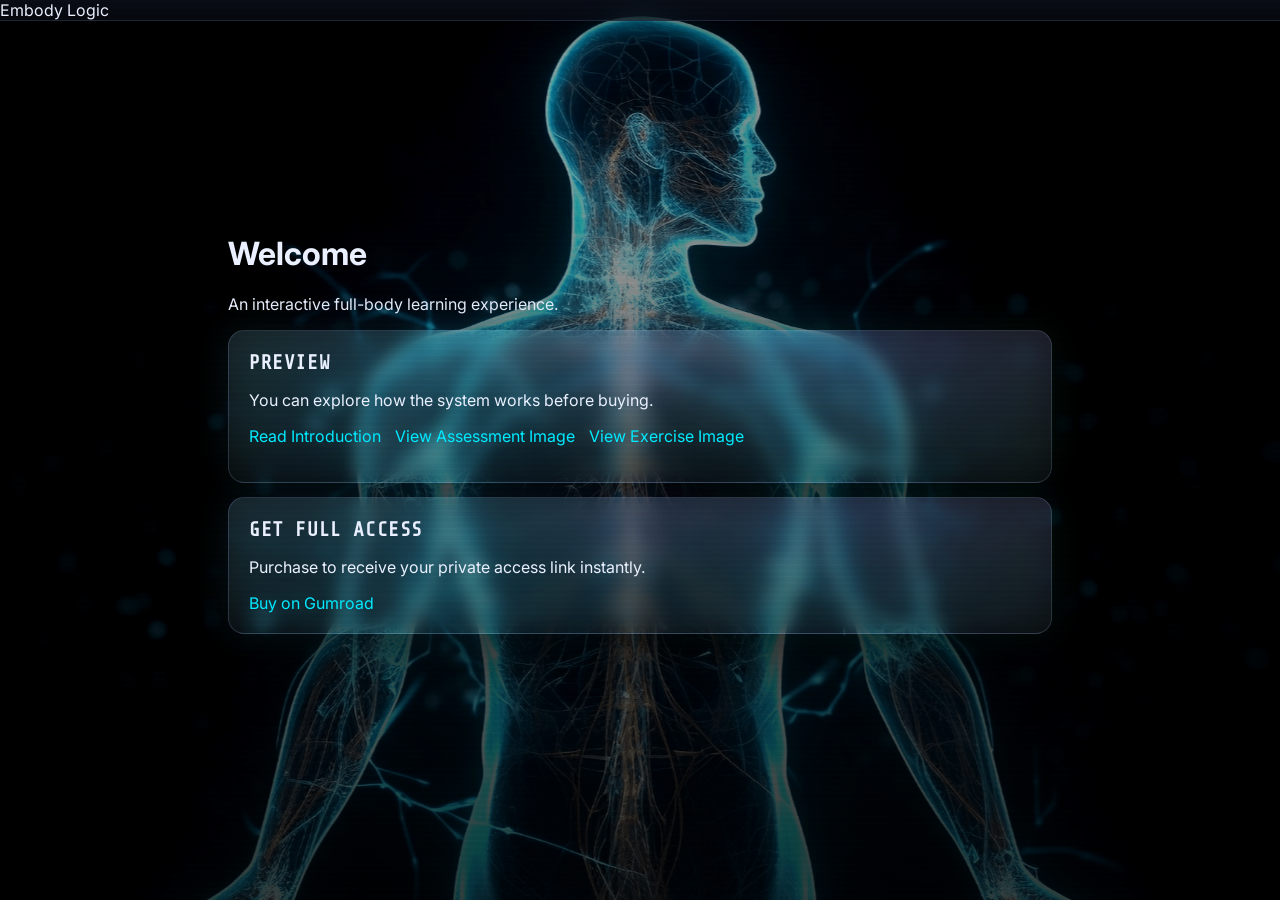
==== index.html @ bf905054 "Implement second image modal and adjust styles Added functionality for a second image modal and adju" ====
<!DOCTYPE html>
<html lang="en">
<head>
  <meta charset="UTF-8" />
  <meta name="viewport" content="width=device-width, initial-scale=1" />
  <title>Embody Logic</title>
  <link rel="stylesheet" href="css/styles.css" />
  <link rel="manifest" href="manifest.json" />

  <style>
    /* ---- Base ---- */
    body{
      margin:0;
      min-height:100vh;
      overflow-x:hidden;
    }

    .bg-wrap{
      position: relative;
      min-height: 100vh;
      display: block;
      isolation: isolate;
    }

    /* ---- Background IMAGE (replaces video) ---- */
    .bg-image{
      position: fixed;
      inset: 0;
      width: 100%;
      height: 100%;
      object-fit: cover;
      z-index: 0;

      /* Brighter + punchier */
      filter: brightness(1.18) saturate(1.18) contrast(1.08);
      transform: translateZ(0);

      /* Fade-in + subtle life */
      opacity: 0;
      transform: scale(1.04);
      animation:
        bgFade 900ms ease-out forwards,
        bgPulse 4.8s ease-in-out 900ms infinite,
        bgDrift 14s ease-in-out 900ms infinite;
      will-change: transform, opacity, filter;
      pointer-events: none;
      user-select: none;
    }

    @keyframes bgFade{ to{ opacity: 1; } }

    /* Gentle "breathing" brightness pulse */
    @keyframes bgPulse{
      0%,100%{ filter: brightness(1.12) saturate(1.16) contrast(1.07); }
      50%{    filter: brightness(1.28) saturate(1.22) contrast(1.10); }
    }

    /* Micro zoom drift (Ken Burns-lite) */
    @keyframes bgDrift{
      0%,100%{ transform: scale(1.04) translate3d(0,0,0); }
      50%{    transform: scale(1.07) translate3d(0,-8px,0); }
    }

    /* ---- Overlay for readability (lighter so bg shows) ---- */
    .bg-overlay{
      position: fixed;
      inset: 0;
      z-index: 1;
      background:
        radial-gradient(circle at 40% 20%, rgba(0,0,0,.12), rgba(0,0,0,.48) 70%),
        linear-gradient(180deg, rgba(0,0,0,.22), rgba(0,0,0,.55));
      pointer-events: none;
    }

    /* Keep header above bg */
    header.header{
      position: relative;
      z-index: 3;

      opacity: 0;
      transform: translateY(6px);
      animation: uiFade 650ms ease-out 180ms forwards;
    }

    /* Main content floats above */
    main.container{
      position: relative;
      z-index: 3;
      max-width: 860px;
      margin: 0 auto;
      padding: 0 18px;

      /* Vertically center content */
      min-height: calc(100vh - 60px);
      display: flex;
      align-items: center;

      opacity: 0;
      transform: translateY(10px);
      animation: uiFade 720ms ease-out 260ms forwards;
    }

    @keyframes uiFade{
      to{ opacity: 1; transform: translateY(0); }
    }

    .hero{
      width: 100%;
      max-width: 860px;
      margin: 0 auto;
    }
    .hero h1{ margin-top: 0; }

    /* ---- Hover polish ---- */
    .card{
      transition: transform .18s ease, box-shadow .18s ease, border-color .18s ease;
      backdrop-filter: blur(8px);

      /* subtle breathing shadow */
      animation: cardBreath 6s ease-in-out 1.2s infinite;
    }
    .card:hover{
      transform: translateY(-2px);
      box-shadow: 0 18px 45px rgba(0,0,0,.25);
      border-color: rgba(255,255,255,.10);
      animation-play-state: paused; /* hover feels crisp */
    }
    @keyframes cardBreath{
      0%,100%{ box-shadow: 0 12px 28px rgba(0,0,0,.18); }
      50%{    box-shadow: 0 18px 46px rgba(0,0,0,.26); }
    }

    a.button{
      transition: transform .16s ease, filter .16s ease, box-shadow .16s ease;
      will-change: transform;
    }
    a.button:hover{
      transform: translateY(-1px);
      filter: brightness(1.06);
      box-shadow: 0 10px 24px rgba(0,0,0,.22);
    }
    a.button:active{
      transform: translateY(0px);
    }

    /* ---- Preview actions ---- */
    .preview-actions{
      display:flex;
      gap:14px;
      margin: 10px 0 16px;
      flex-wrap:wrap;
    }

    /* Force thumbnail sizing (overrides any global img{width:100%} in styles.css) */
    .preview-thumb{
      display:block;
      width: 240px;
      max-width: 100%;
      height: auto;
      cursor:pointer;
      border-radius: 12px;
    }

    /* ---- Modal overlay ---- */
    .modal{
      display:none;              /* hidden by default */
      position:fixed;
      inset:0;
      z-index:9999;
      background:rgba(0,0,0,.75);
      backdrop-filter: blur(4px);
      align-items:center;
      justify-content:center;
      padding: 18px;
    }
    .modal[aria-hidden="false"]{ display:flex; }

    .modal-box{
      position:relative;
      width:min(720px, 96vw);
      background:#ffffff;
      color:#111;
      border-radius:14px;
      box-shadow: 0 18px 60px rgba(0,0,0,.35);
      padding:18px 18px 14px;
    }
    .modal-box h3{
      margin: 0 0 10px;
      font-size: 20px;
    }
    .modal-scroll{
      max-height: 70vh;
      overflow:auto;
      padding-right: 6px;
      line-height: 1.45;
    }
    .modal-scroll ul{
      margin: 10px 0 14px;
      padding-left: 18px;
    }
    .modal-scroll li{ margin: 8px 0; }

    .modal-close{
      position:absolute;
      top:12px;
      right:10px;
      background:#f2f2f2;
      color:#111;
      width:34px;
      height:34px;
      border:0;
      border-radius:999px;
      text-align:center;
      line-height:34px;
      font-size:22px;
      cursor:pointer;
    }
    .modal-close:hover{ background:#e8e8e8; }

    .modal-box-image{
      width:min(900px, 96vw);
    }
    .modal-image{
      width:100%;
      height:auto;
      border-radius:12px;
      display:block;
    }

    /* ---- Reduced motion ---- */
    @media (prefers-reduced-motion: reduce){
      .bg-image,
      header.header,
      main.container,
      .card{
        animation: none !important;
        transform: none !important;
        opacity: 1 !important;
      }
    }
  </style>
</head>

<body>
  <div class="bg-wrap">
    <!-- Background image (reliable on GitHub Pages) -->
    <img class="bg-image" src="img/nerves-bg.png" alt="" aria-hidden="true" />

    <div class="bg-overlay"></div>

    <header class="header">Embody Logic</header>

    <main class="container">
      <div class="hero">
        <h1>Welcome</h1>
        <p>An interactive full-body learning experience.</p>

        <!-- Preview always available -->
        <section class="card">
          <h2>Preview</h2>
          <p>You can explore how the system works before buying.</p>

          <div class="preview-actions">
            <a href="#" id="openIntroModal" class="button">Read Introduction</a>
            <a href="#" id="openImageModal" class="button">View Assessment Image</a>
            <a href="#" id="openImageModal2" class="button">View Exercise Image</a>
          </div>
          <!--
          <img
            src="img/baseline.png"
            class="preview-thumb"
            alt="assessment illustration"
            id="openImageThumb"
          >
          -->
        </section>

        <!-- Purchase CTA -->
        <section class="card">
          <h2>Get Full Access</h2>
          <p>Purchase to receive your private access link instantly.</p>
          <a
            class="button primary"
            id="buyBtn"
            href="https://tigertech5.gumroad.com/l/dqwmf?_gl=1*1f4id8i*_ga*MTgzODMzMTcxMi4xNzcwMzg3Mzc0*_ga_6LJN6D94N6*czE3NzA1ODQ4OTEkbzckZzEkdDE3NzA1ODc0NzckajQkbDAkaDA."
            target="_blank"
            rel="noopener noreferrer"
          >
            Buy on Gumroad
          </a>
        </section>

        <!-- Full access button (hidden unless token is valid) -->
        <section class="card" id="fullAccessCard" style="display:none;">
          <h2>Full Access</h2>
          <p>You’re unlocked.</p>
          <a class="button" href="book.html">Open the Full Book</a>
        </section>
      </div>
    </main>

    <!-- Intro Text Modal (PLACED OUTSIDE main so it never affects layout) -->
    <div id="introModal" class="modal" aria-hidden="true">
      <div class="modal-box" role="dialog" aria-modal="true" aria-labelledby="introTitle">
        <button class="modal-close" type="button" aria-label="Close">&times;</button>

        <h3 id="introTitle">Embody Logic System Introduction</h3>

        <div class="modal-scroll">
          <p>
            Connect to your SUPER INTELLIGENCE. Are you ready to truly start life anew? Then take this leap and invest in YOU.
          </p>

          <p>With this course, you are guaranteed to:</p>

          <ul>
            <li>✔ Stretch your body and mind to new levels that will bring MEASURABLE and TRACEABLE IMPROVEMENT in your CREATIVITY, LOGIC, and HEALTH.</li>
            <li>✔ Engage your body, mind, and spirit connection to build fresh neural pathways that regulate your nervous system and increase functionality. Utilize somatic movement to integrate lessons into your being to SHIFT TIMELINES to a brand new reality that reflects HIGHER SELF ESTEEM.</li>
            <li>✔ Apply right-brain activation to ELEVATE COGNITIVE ABILITIES and performance in your career. Access deeper levels of awareness that take you to your desired reality through practical steps to become more flexible in your approaches.</li>
          </ul>

          <p><strong>SEQUENCES:</strong> [Play 5D Holistic Chess, not 3D Karmic Checkers]</p>
          <p><strong>WIN EVERY SINGLE GAME. CHANGE THE ENTIRE BOARD. REPLACE IT!</strong></p>
          <p>Free Flow Circulatory Touch-Points with clear minds for Quantum Leaps</p>
          <p>Mini-Parkour Freestyle to Tap into YOUR INNER ELEMENT and channel your CREATIVE SYSTEM</p>
          <p>Awaken Ambidexterity: Synergize your Brain with Your Tactile Senses to be more grounded in healthy boundaries and Quick Responsiveness when navigating complexity</p>
          <p>This is not a product - it's a decade's worth of experience playing the game right.</p>
        </div>
      </div>
    </div>

    <!-- Image Modal (PLACED OUTSIDE main so it never affects layout) -->
    <div id="imageModal" class="modal" aria-hidden="true">
      <div class="modal-box modal-box-image" role="dialog" aria-modal="true" aria-labelledby="imageTitle">
        <button class="modal-close" type="button" aria-label="Close">&times;</button>

        <h3 id="imageTitle">Assessment Illustration</h3>
        <img src="img/baseline.png" class="modal-image" alt="assessment illustration">
      </div>
    </div>

    <!-- Image Modal2 (PLACED OUTSIDE main so it never affects layout) -->
    <div id="imageModal2" class="modal" aria-hidden="true">
      <div class="modal-box modal-box-image" role="dialog" aria-modal="true" aria-labelledby="imageTitle2">
        <button class="modal-close" type="button" aria-label="Close">&times;</button>

        <h3 id="imageTitle2">Exercise Illustration</h3>
        <img src="img/body.png" class="modal-image" alt="exercise illustration">
      </div>
    </div>

    <script src="js/app.js"></script>

    <script>
      /* ---- Preview Modals ---- */
      (() => {
        function openModal(modal){
          if(!modal) return;
          modal.setAttribute("aria-hidden","false");
          document.body.style.overflow = "hidden";
        }

        function closeModal(modal){
          if(!modal) return;
          modal.setAttribute("aria-hidden","true");
          document.body.style.overflow = "";
        }

        const introModal = document.getElementById("introModal");
        const imageModal = document.getElementById("imageModal");
        const imageModal2 = document.getElementById("imageModal2");

        const openIntro = document.getElementById("openIntroModal");
        const openImage = document.getElementById("openImageModal");
        const openThumb = document.getElementById("openImageThumb");
        const openImage2 = document.getElementById("openImageModal2");
        const openThumb2 = document.getElementById("openImageThumb2");

        openIntro?.addEventListener("click", (e) => {
          e.preventDefault();
          openModal(introModal);
        });

        openImage?.addEventListener("click", (e) => {
          e.preventDefault();
          openModal(imageModal);
        });

        openThumb?.addEventListener("click", () => {
          openModal(imageModal);
        });

        openImage2?.addEventListener("click", (e) => {
          e.preventDefault();
          openModal(imageModal2);
        });

        openThumb2?.addEventListener("click", () => {
          openModal(imageModal2);
        });

        // Close buttons
        introModal?.querySelector(".modal-close")?.addEventListener("click", () => closeModal(introModal));
        imageModal?.querySelector(".modal-close")?.addEventListener("click", () => closeModal(imageModal));

        // Click backdrop to close
        introModal?.addEventListener("click", (e) => { if(e.target === introModal) closeModal(introModal); });
        imageModal?.addEventListener("click", (e) => { if(e.target === imageModal) closeModal(imageModal); });

        // ESC closes whichever is open
        document.addEventListener("keydown", (e) => {
          if(e.key !== "Escape") return;
          closeModal(introModal);
          closeModal(imageModal);
        });
      })();
    </script>
  </div>
</body>
</html>
---- css/styles.css ----
/* ---- Creative Expansion Lab: styles.css ---- */
/* Build stamp (change this line to force a visible diff in commits): 2026-02-27-01 */

/* ---- Fonts ---- */
@import url("https://fonts.googleapis.com/css2?family=Inter:wght@400;500;600;700;800;900&family=Share+Tech+Mono&display=swap");

/* ---- Base ---- */
:root{
  /* Surfaces */
  --bg0:#05070b;
  --bg1:#070b12;
  --bg2:#0a0f1a;

  /* Ink */
  --ink:#eaf0ff;
  --muted:rgba(234,240,255,.72);
  --faint:rgba(234,240,255,.52);

  /* Chrome + neon */
  --chrome1: rgba(255,255,255,.10);
  --chrome2: rgba(255,255,255,.06);
  --chrome3: rgba(255,255,255,.14);
  --edge: rgba(170,200,255,.18);

  --cyan: #35d6ff;
  --violet:#8a5cff;
  --mint:  #25ffb6;
  --amber: #ffbd3a;
  --red:   #ff3b4d;

  --radius: 16px;
  --shadow: 0 22px 60px rgba(0,0,0,.55);
  --max: 980px;

  /* ---- Chart sizing ---- */
  --chart-h: 320px;
  --chart-h-mobile: 320px;
}

*{ box-sizing:border-box; }
html, body{ height:100%; }

body{
  margin:0;
  font-family: Inter, ui-sans-serif, system-ui, -apple-system, Segoe UI, Roboto, Arial, sans-serif;
  color: var(--ink);

  /* cyber backdrop */
  background:
    radial-gradient(1200px 700px at 70% -10%, rgba(53,214,255,.18), transparent 60%),
    radial-gradient(1000px 650px at 10% 10%, rgba(138,92,255,.18), transparent 60%),
    radial-gradient(900px 600px at 60% 110%, rgba(37,255,182,.10), transparent 55%),
    linear-gradient(180deg, var(--bg2), var(--bg0));
  overflow-x:hidden;
}

/* subtle grid */
body::before{
  content:"";
  position:fixed;
  inset:0;
  pointer-events:none;
  opacity:.35;
  background:
    linear-gradient(rgba(255,255,255,.04) 1px, transparent 1px),
    linear-gradient(90deg, rgba(255,255,255,.03) 1px, transparent 1px);
  background-size: 44px 44px;
  mask-image: radial-gradient(circle at 50% 20%, rgba(0,0,0,1), rgba(0,0,0,.25) 60%, rgba(0,0,0,0) 85%);
}

/* scanline */
body::after{
  content:"";
  position:fixed;
  inset:0;
  pointer-events:none;
  opacity:.08;
  background: repeating-linear-gradient(
    180deg,
    rgba(255,255,255,.45) 0px,
    rgba(255,255,255,.45) 1px,
    transparent 2px,
    transparent 6px
  );
  mix-blend-mode: overlay;
}

/* ---- Header ---- */
header{
  position: sticky;
  top:0;
  z-index:10;

  backdrop-filter: blur(14px);
  background:
    linear-gradient(180deg, rgba(10,14,24,.85), rgba(10,14,24,.55));
  border-bottom: 1px solid rgba(150,190,255,.14);
  box-shadow: 0 10px 30px rgba(0,0,0,.35);
}

.bar{
  max-width: var(--max);
  margin: 0 auto;
  padding: 14px 16px;
  display:flex;
  align-items:center;
  justify-content:space-between;
  gap:12px;
}

.title{ display:flex; flex-direction:column; gap:3px; }
.title strong{
  font-family: "Share Tech Mono", ui-monospace, SFMono-Regular, Menlo, Monaco, Consolas, "Liberation Mono", monospace;
  font-size: 16px;
  letter-spacing: .9px;
  text-transform: uppercase;
}
.title span{
  font-size: 12px;
  color: rgba(234,240,255,.65);
}

/* ---- Pills ---- */
.pill{
  font-size:12px;
  padding:7px 11px;
  border-radius: 999px;
  white-space:nowrap;

  color: rgba(234,240,255,.92);
  border: 1px solid rgba(170,200,255,.20);
  background:
    linear-gradient(180deg, rgba(255,255,255,.10), rgba(255,255,255,.04));
  box-shadow:
    inset 0 1px 0 rgba(255,255,255,.10),
    0 10px 22px rgba(0,0,0,.25);
}

.timer{
  font-variant-numeric: tabular-nums;
  font-family: "Share Tech Mono", ui-monospace, monospace;
  letter-spacing:.2px;
}

/* ---- Main Layout ---- */
main{
  max-width: var(--max);
  margin: 18px auto 90px;
  padding: 0 16px;
}

/* ---- Cards (glass + chrome) ---- */
.card{
  position:relative;
  border-radius: var(--radius);
  padding: 20px;
  margin: 14px 0;

  color: var(--ink);
  background:
    radial-gradient(900px 300px at 30% 0%, rgba(53,214,255,.10), transparent 55%),
    radial-gradient(700px 280px at 80% 15%, rgba(138,92,255,.12), transparent 55%),
    linear-gradient(180deg, rgba(255,255,255,.08), rgba(255,255,255,.035));
  border: 1px solid rgba(170,200,255,.18);
  box-shadow: var(--shadow);
  backdrop-filter: blur(10px);
}

.card::before{
  content:"";
  position:absolute;
  inset:-1px;
  border-radius: calc(var(--radius) + 1px);
  pointer-events:none;
  background: conic-gradient(
    from 180deg,
    rgba(53,214,255,.0),
    rgba(53,214,255,.20),
    rgba(138,92,255,.18),
    rgba(37,255,182,.14),
    rgba(53,214,255,.0)
  );
  filter: blur(18px);
  opacity:.45;
  z-index:-1;
}

.card h1, .card h2, .card h3{
  margin: 0 0 10px;
  font-family: "Share Tech Mono", ui-monospace, monospace;
  letter-spacing:.6px;
  text-transform: uppercase;
}

.card h1{ font-size: 34px; line-height: 1.1; }
.card h2{ font-size: 20px; }
.card h3{ font-size: 15px; }

.muted{ color: var(--muted); }

/* ---- Form Layout ---- */
.row{
  display:flex;
  gap:12px;
  flex-wrap:wrap;
}
.row > *{ flex: 1; min-width: 240px; }

label{
  font-size:12px;
  color: rgba(234,240,255,.78);
  display:block;
  margin:10px 0 6px;
  letter-spacing:.25px;
  text-transform: uppercase;
  font-family: "Share Tech Mono", ui-monospace, monospace;
}

/* Inputs: dark chrome */
input[type="text"], input[type="number"], textarea, select{
  width:100%;
  padding: 12px 12px;
  border-radius: 12px;
  border: 1px solid rgba(170,200,255,.18);
  background:
    linear-gradient(180deg, rgba(0,0,0,.35), rgba(0,0,0,.22));
  color: var(--ink);
  outline:none;
  transition: border-color .15s ease, box-shadow .15s ease, transform .08s ease;
}

input::placeholder, textarea::placeholder{ color: rgba(234,240,255,.38); }

input[type="text"]:focus,
input[type="number"]:focus,
textarea:focus,
select:focus{
  border-color: rgba(53,214,255,.55);
  box-shadow:
    0 0 0 3px rgba(53,214,255,.14),
    0 14px 30px rgba(0,0,0,.28);
}

textarea{
  min-height: 120px;
  resize: vertical;
}

.hr{
  height:1px;
  background: rgba(170,200,255,.14);
  margin: 14px 0;
}

/* ---- Notices ---- */
.notice{
  border-radius: 14px;
  padding: 12px 14px;
  color: rgba(234,240,255,.92);
  border: 1px solid rgba(255,189,58,.22);
  background:
    radial-gradient(700px 220px at 15% 0%, rgba(255,189,58,.14), transparent 55%),
    linear-gradient(180deg, rgba(255,255,255,.06), rgba(255,255,255,.03));
}

.notice strong{
  font-family: "Share Tech Mono", ui-monospace, monospace;
  letter-spacing:.4px;
  text-transform: uppercase;
}

/* ---- Buttons ---- */
.btns{
  display:flex;
  gap:10px;
  flex-wrap:wrap;
  margin-top: 10px;
  align-items:center;
}

button{
  border:0;
  border-radius: 12px;
  padding: 10px 14px;

  cursor:pointer;
  transition: transform .06s ease, filter .15s ease, opacity .15s ease, box-shadow .15s ease;
  letter-spacing: .3px;

  font-family: "Share Tech Mono", ui-monospace, monospace;
  text-transform: uppercase;
}

button:active{ transform: translateY(1px); }

.btn-primary{
  color: rgba(0,10,14,.95);
  background: linear-gradient(180deg, rgba(53,214,255,.95), rgba(53,214,255,.68));
  box-shadow:
    0 14px 30px rgba(53,214,255,.18),
    inset 0 1px 0 rgba(255,255,255,.30);
}
.btn-soft{
  color: rgba(234,240,255,.92);
  background: linear-gradient(180deg, rgba(255,255,255,.10), rgba(255,255,255,.05));
  border: 1px solid rgba(170,200,255,.18);
}
.btn-danger{
  color: rgba(255,255,255,.95);
  background: linear-gradient(180deg, rgba(255,59,77,.95), rgba(255,59,77,.65));
  box-shadow:
    0 14px 30px rgba(255,59,77,.14),
    inset 0 1px 0 rgba(255,255,255,.22);
}

/* Header outline buttons: chrome pills */
..btn-outline{
  background: transparent;
  border:1px solid rgba(255,255,255,.22);
  color:#fff;

  /* ✅ same size */
  height: 38px;
  min-width: 92px;
  padding: 0 14px;
  display: inline-flex;
  align-items: center;
  justify-content: center;

  /* ✅ nice feel */
  transition: background-color .12s ease, border-color .12s ease, transform .06s ease, box-shadow .12s ease;
}

/* ✅ hover */
.btn-outline:hover{
  background: rgba(255,255,255,.10);
  border-color: rgba(255,255,255,.35);
}

/* ✅ visible "pressed" moment */
.btn-outline:active{
  transform: translateY(1px);
}

/* ✅ persistent "pressed" state we toggle from JS */
.btn-outline.is-pressed{
  background: rgba(255,255,255,.18);
  border-color: rgba(255,255,255,.55);
  box-shadow: 0 0 0 2px rgba(255,255,255,.12) inset;
}

button:hover{ filter: brightness(1.05); }
button:disabled{
  opacity:.5;
  cursor:not-allowed;
  transform:none;
  filter:none;
}

/* ---- Progress ---- */
.progress{
  height:8px;
  background: rgba(255,255,255,.10);
  border-radius:999px;
  overflow:hidden;
  border: 1px solid rgba(170,200,255,.14);
}
.progress > div{
  height:100%;
  width:0%;
  background:
    linear-gradient(90deg, rgba(53,214,255,.85), rgba(138,92,255,.75));
  transition: width .2s ease;
  box-shadow: 0 0 18px rgba(53,214,255,.20);
}

/* ---- Simple status colors ---- */
.good{ color: var(--mint); font-weight:800; }
.warn{ color: var(--amber); font-weight:800; }
.bad{  color: var(--red); font-weight:800; }

/* ---- Tables ---- */
table{ width:100%; border-collapse:collapse; }
th, td{
  padding:10px;
  border-bottom:1px solid rgba(170,200,255,.14);
}
th{
  text-align:left;
  font-size:12px;
  color: rgba(234,240,255,.78);
  font-family: "Share Tech Mono", ui-monospace, monospace;
  text-transform: uppercase;
}

/* ---- Totals ---- */
.totals{
  display:grid;
  grid-template-columns: 1fr 1fr;
  gap: 12px;
  margin-top: 12px;
}
.total-box{
  border: 1px solid rgba(170,200,255,.18);
  border-radius: 14px;
  padding: 12px;
  background:
    linear-gradient(180deg, rgba(255,255,255,.08), rgba(255,255,255,.03));
}
.total-box .n{
  font-size: 30px;
  font-weight: 900;
  font-family: "Share Tech Mono", ui-monospace, monospace;
  letter-spacing:.6px;
}
.total-box .t{
  font-size: 12px;
  color: var(--muted);
}

/* Hide old KPI grids if present */
.kpi.is-hidden{ display:none !important; }
.totals.is-hidden{ display:none !important; }

/* ---- KPI (if used elsewhere) ---- */
.kpi{
  display:grid;
  grid-template-columns: repeat(5, minmax(0, 1fr));
  gap:10px;
}
.kpi .box{
  border: 1px solid rgba(170,200,255,.16);
  border-radius: 14px;
  padding: 10px;
  background:
    linear-gradient(180deg, rgba(255,255,255,.08), rgba(255,255,255,.03));
}
.kpi .box .n{
  font-size: 22px;
  font-weight: 900;
  font-family: "Share Tech Mono", ui-monospace, monospace;
}
.kpi .box .t{
  font-size: 12px;
  color: var(--muted);
}

/* ---- Charts ---- */
.chart-wrap{
  margin-top: 12px;
  padding: 14px;
  border: 1px solid rgba(170,200,255,.16);
  border-radius: 14px;
  background:
    linear-gradient(180deg, rgba(255,255,255,.08), rgba(255,255,255,.03));
}

.chart-wrap h3{ margin: 0 0 8px; }

.chart-canvas{
  width: 100% !important;
  height: var(--chart-h) !important;
  display:block;
}

.chart-wrap canvas{
  width: 100% !important;
  height: 100% !important;
}

/* Keep Results charts compact if you want */
#resultsCard .chart-wrap{
  height: 210px;
  overflow: hidden;
}
#resultsCard .chart-canvas{
  height: 160px !important;
  max-height: 160px !important;
}

/* ---- Responsive ---- */
@media (max-width: 900px){
  .kpi{ grid-template-columns: repeat(2, minmax(0,1fr)); }
  .row > *{ min-width: 200px; }
  .totals{ grid-template-columns: 1fr; }
}

@media (max-width: 520px){
  .bar{ flex-direction:column; align-items:flex-start; }
  .btns button{ width:100%; }
  #backBtn, #nextBtn{ width:100%; }
}

/* ---- Modal overlay ---- */
.modal{
  display:none;
  position:fixed;
  inset:0;
  z-index:9999;
  background: rgba(0,0,0,.75);
  backdrop-filter: blur(4px);
  align-items:center;
  justify-content:center;
  padding:18px;
}
.modal[aria-hidden="false"]{ display:flex; }

/* ---- Preview thumbnail (must stay small) ---- */
.preview-thumb{
  display:block;
  width: 240px;     /* change size here */
  max-width: 100%;
  height: auto;
  cursor: pointer;
  border-radius: 12px;
}

/* ---- Electric cyan links (no underline) ---- */
.preview-actions .button,
.preview-actions .button:visited,
.button.primary,
.button.primary:visited {
  color: #00eaff !important;   /* electric cyan */
  text-decoration: none !important;
}

.preview-actions .button:hover,
.button.primary:hover {
  color: #5ff6ff !important;   /* brighter hover */
  text-decoration: none !important;
}

/* ---- Remove underline/line styling from these links ---- */
.preview-actions .button,
.button.primary{
  text-decoration: none !important;
  border-bottom: 0 !important;
  background-image: none !important;
}
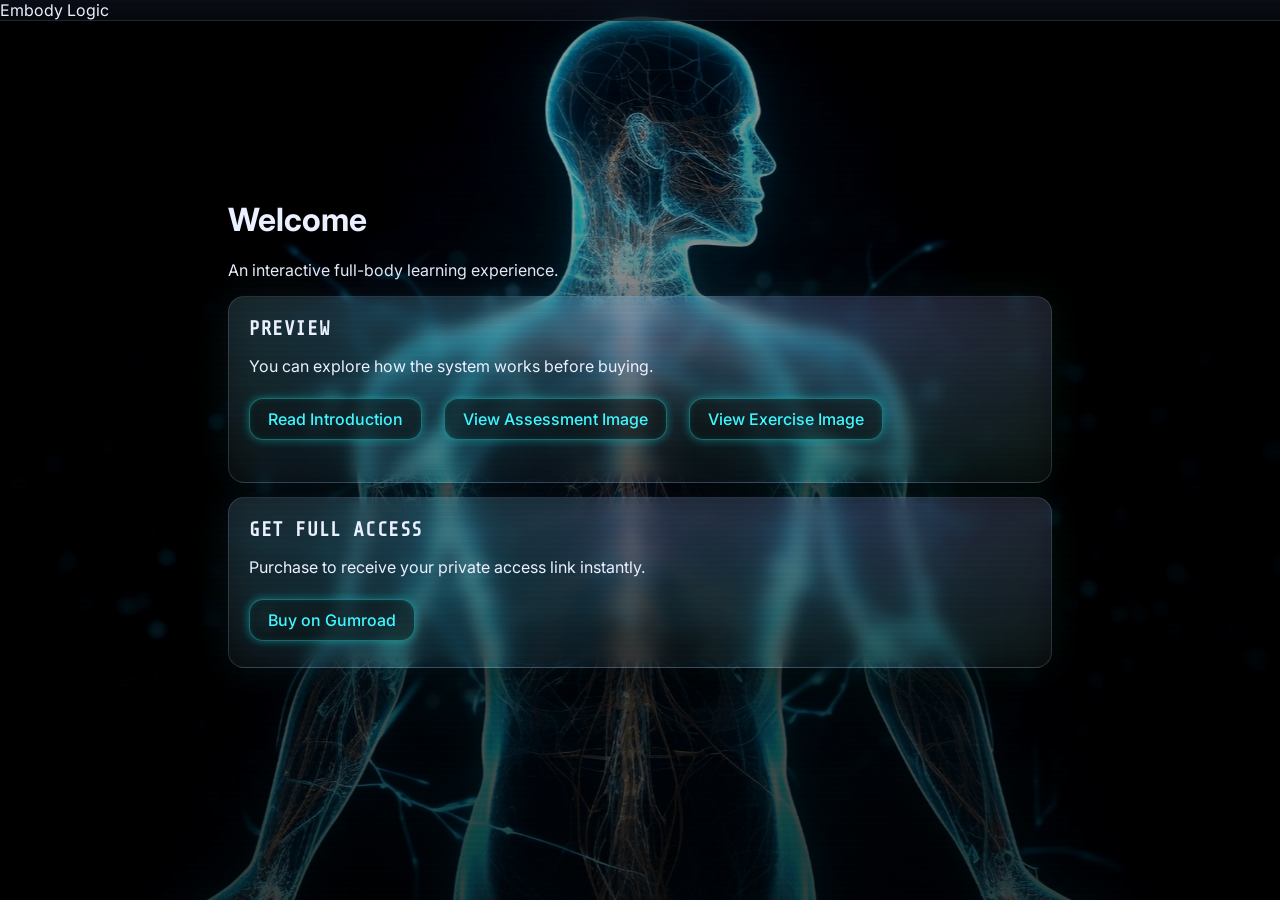
==== commit 909256e6: "Update index.html" ====
--- a/index.html
+++ b/index.html
@@ -174,7 +174,7 @@
       padding: 18px;
     }
     .modal[aria-hidden="false"]{ display:flex; }
-
+/*
     .modal-box{
       position:relative;
       width:min(720px, 96vw);
@@ -183,7 +183,7 @@
       border-radius:14px;
       box-shadow: 0 18px 60px rgba(0,0,0,.35);
       padding:18px 18px 14px;
-    }
+    } */
     .modal-box h3{
       margin: 0 0 10px;
       font-size: 20px;
@@ -207,18 +207,21 @@
       background:#f2f2f2;
       color:#111;
       width:34px;
-      height:34px;
+      height:36px;
       border:0;
       border-radius:999px;
       text-align:center;
       line-height:34px;
-      font-size:22px;
+      font-size:34px;
       cursor:pointer;
     }
-    .modal-close:hover{ background:#e8e8e8; }
+    /*.modal-close:hover{ background:#e8e8e8; }*/
 
     .modal-box-image{
       width:min(900px, 96vw);
+    }
+    #imageModal2 .modal-box-image{
+    width:min(600px, 92vw);
     }
     .modal-image{
       width:100%;
@@ -238,6 +241,38 @@
         opacity: 1 !important;
       }
     }
+
+    /* ---- Cyber Button ---- */
+    .cyber-btn{
+      display:inline-block;
+      padding:10px 18px;
+      margin:6px 8px 6px 0;
+      border-radius:14px;
+
+      color:#3ff6ff;
+      text-decoration:none;
+      font-weight:500;
+
+      background:rgba(0,0,0,0.55);
+      backdrop-filter:blur(6px);
+
+      border:1px solid rgba(80,255,255,0.35);
+
+      box-shadow:
+        0 0 8px rgba(0,255,255,0.35),
+        inset 0 0 6px rgba(0,255,255,0.15);
+
+      transition:all .25s ease;
+    }
+
+    /* hover glow */
+    .cyber-btn:hover{
+      background:rgba(0,0,0,0.75);
+      box-shadow:
+        0 0 16px rgba(0,255,255,0.7),
+        inset 0 0 10px rgba(0,255,255,0.3);
+      transform:translateY(-1px);
+    }
   </style>
 </head>
 
@@ -261,18 +296,11 @@
           <p>You can explore how the system works before buying.</p>
 
           <div class="preview-actions">
-            <a href="#" id="openIntroModal" class="button">Read Introduction</a>
-            <a href="#" id="openImageModal" class="button">View Assessment Image</a>
-            <a href="#" id="openImageModal2" class="button">View Exercise Image</a>
+            <a href="#" id="openIntroModal" class="cyber-btn">Read Introduction</a>
+            <a href="#" id="openImageModal" class="cyber-btn">View Assessment Image</a>
+            <a href="#" id="openImageModal2" class="cyber-btn">View Exercise Image</a>
           </div>
-          <!--
-          <img
-            src="img/baseline.png"
-            class="preview-thumb"
-            alt="assessment illustration"
-            id="openImageThumb"
-          >
-          -->
+         
         </section>
 
         <!-- Purchase CTA -->
@@ -280,7 +308,7 @@
           <h2>Get Full Access</h2>
           <p>Purchase to receive your private access link instantly.</p>
           <a
-            class="button primary"
+            class="cyber-btn"
             id="buyBtn"
             href="https://tigertech5.gumroad.com/l/dqwmf?_gl=1*1f4id8i*_ga*MTgzODMzMTcxMi4xNzcwMzg3Mzc0*_ga_6LJN6D94N6*czE3NzA1ODQ4OTEkbzckZzEkdDE3NzA1ODc0NzckajQkbDAkaDA."
             target="_blank"
@@ -335,7 +363,7 @@
         <button class="modal-close" type="button" aria-label="Close">&times;</button>
 
         <h3 id="imageTitle">Assessment Illustration</h3>
-        <img src="img/baseline.png" class="modal-image" alt="assessment illustration">
+        <img src="img/assess.png" class="modal-image" alt="assessment illustration">
       </div>
     </div>
 
@@ -345,7 +373,7 @@
         <button class="modal-close" type="button" aria-label="Close">&times;</button>
 
         <h3 id="imageTitle2">Exercise Illustration</h3>
-        <img src="img/body.png" class="modal-image" alt="exercise illustration">
+        <img src="img/mini-parkour.png" class="modal-image" alt="exercise illustration">
       </div>
     </div>
 
@@ -402,16 +430,19 @@
         // Close buttons
         introModal?.querySelector(".modal-close")?.addEventListener("click", () => closeModal(introModal));
         imageModal?.querySelector(".modal-close")?.addEventListener("click", () => closeModal(imageModal));
+        imageModal2?.querySelector(".modal-close")?.addEventListener("click", () => closeModal(imageModal2));
 
         // Click backdrop to close
         introModal?.addEventListener("click", (e) => { if(e.target === introModal) closeModal(introModal); });
         imageModal?.addEventListener("click", (e) => { if(e.target === imageModal) closeModal(imageModal); });
+        imageModal2?.addEventListener("click", (e) => { if(e.target === imageModal2) closeModal(imageModal2); });
 
         // ESC closes whichever is open
         document.addEventListener("keydown", (e) => {
           if(e.key !== "Escape") return;
           closeModal(introModal);
           closeModal(imageModal);
+          closeModal(imageModal2);
         });
       })();
     </script>
--- a/css/styles.css
+++ b/css/styles.css
@@ -254,7 +254,7 @@
 }
 
 /* ---- Notices ---- */
-.notice{
+/*.notice{
   border-radius: 14px;
   padding: 12px 14px;
   color: rgba(234,240,255,.92);
@@ -262,6 +262,14 @@
   background:
     radial-gradient(700px 220px at 15% 0%, rgba(255,189,58,.14), transparent 55%),
     linear-gradient(180deg, rgba(255,255,255,.06), rgba(255,255,255,.03));
+}*/
+
+.notice {
+    background: #dffcff;
+    border: 1px solid #0c0c0b;
+    padding: 12px 14px;
+    border-radius: 12px;
+    color: #0c0c0b;
 }
 
 .notice strong{
